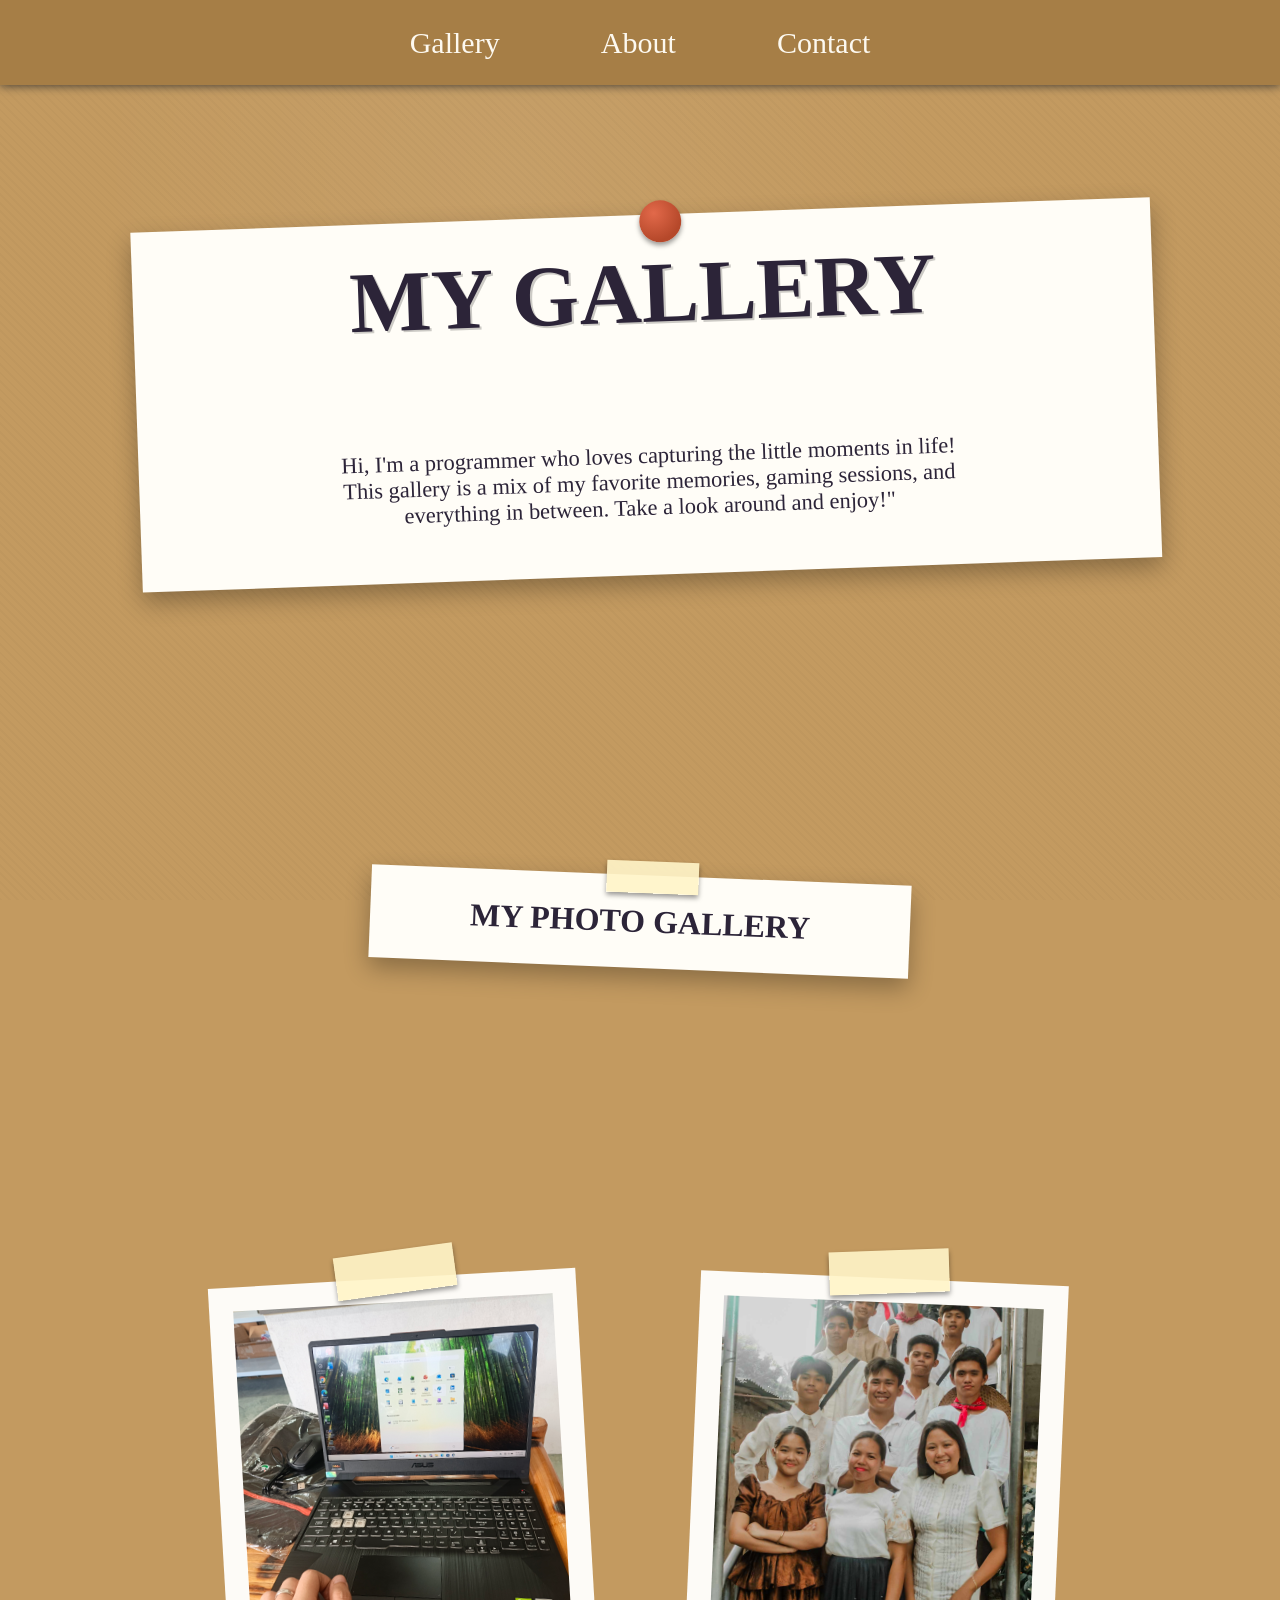
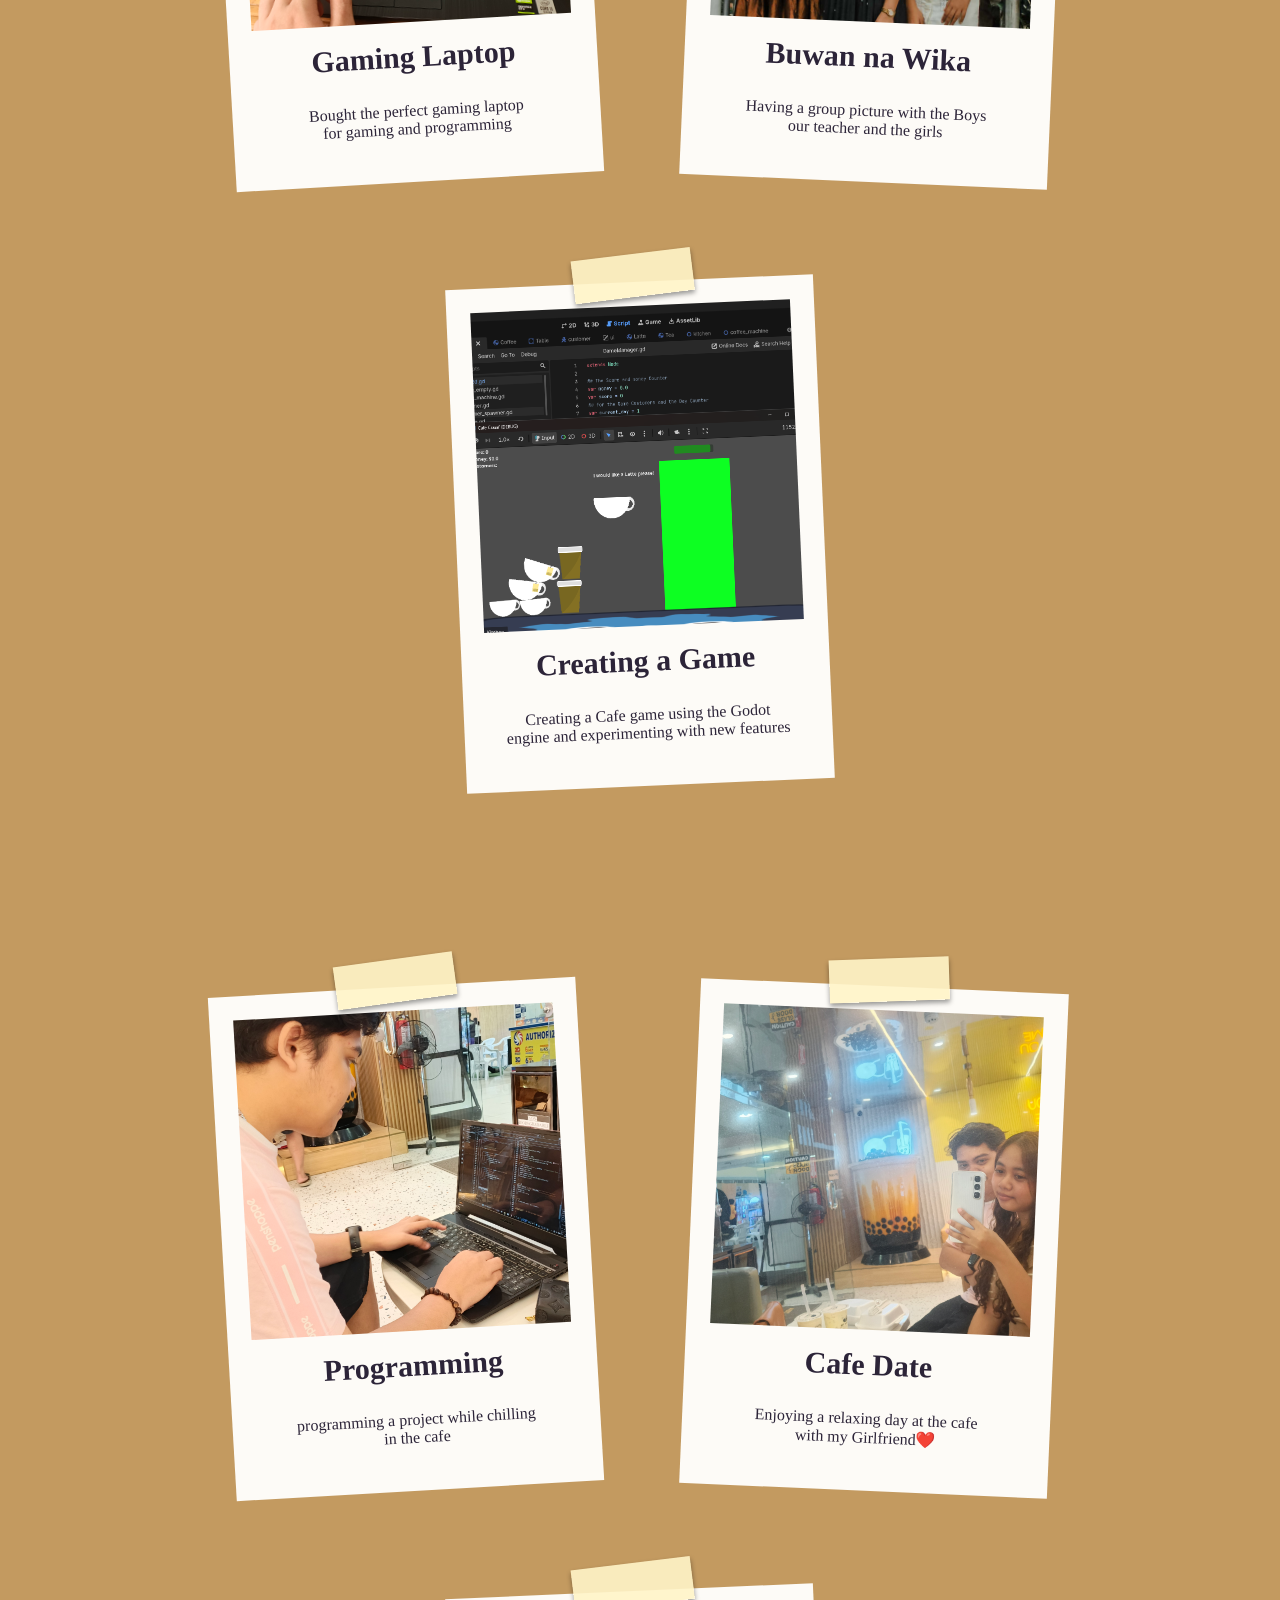
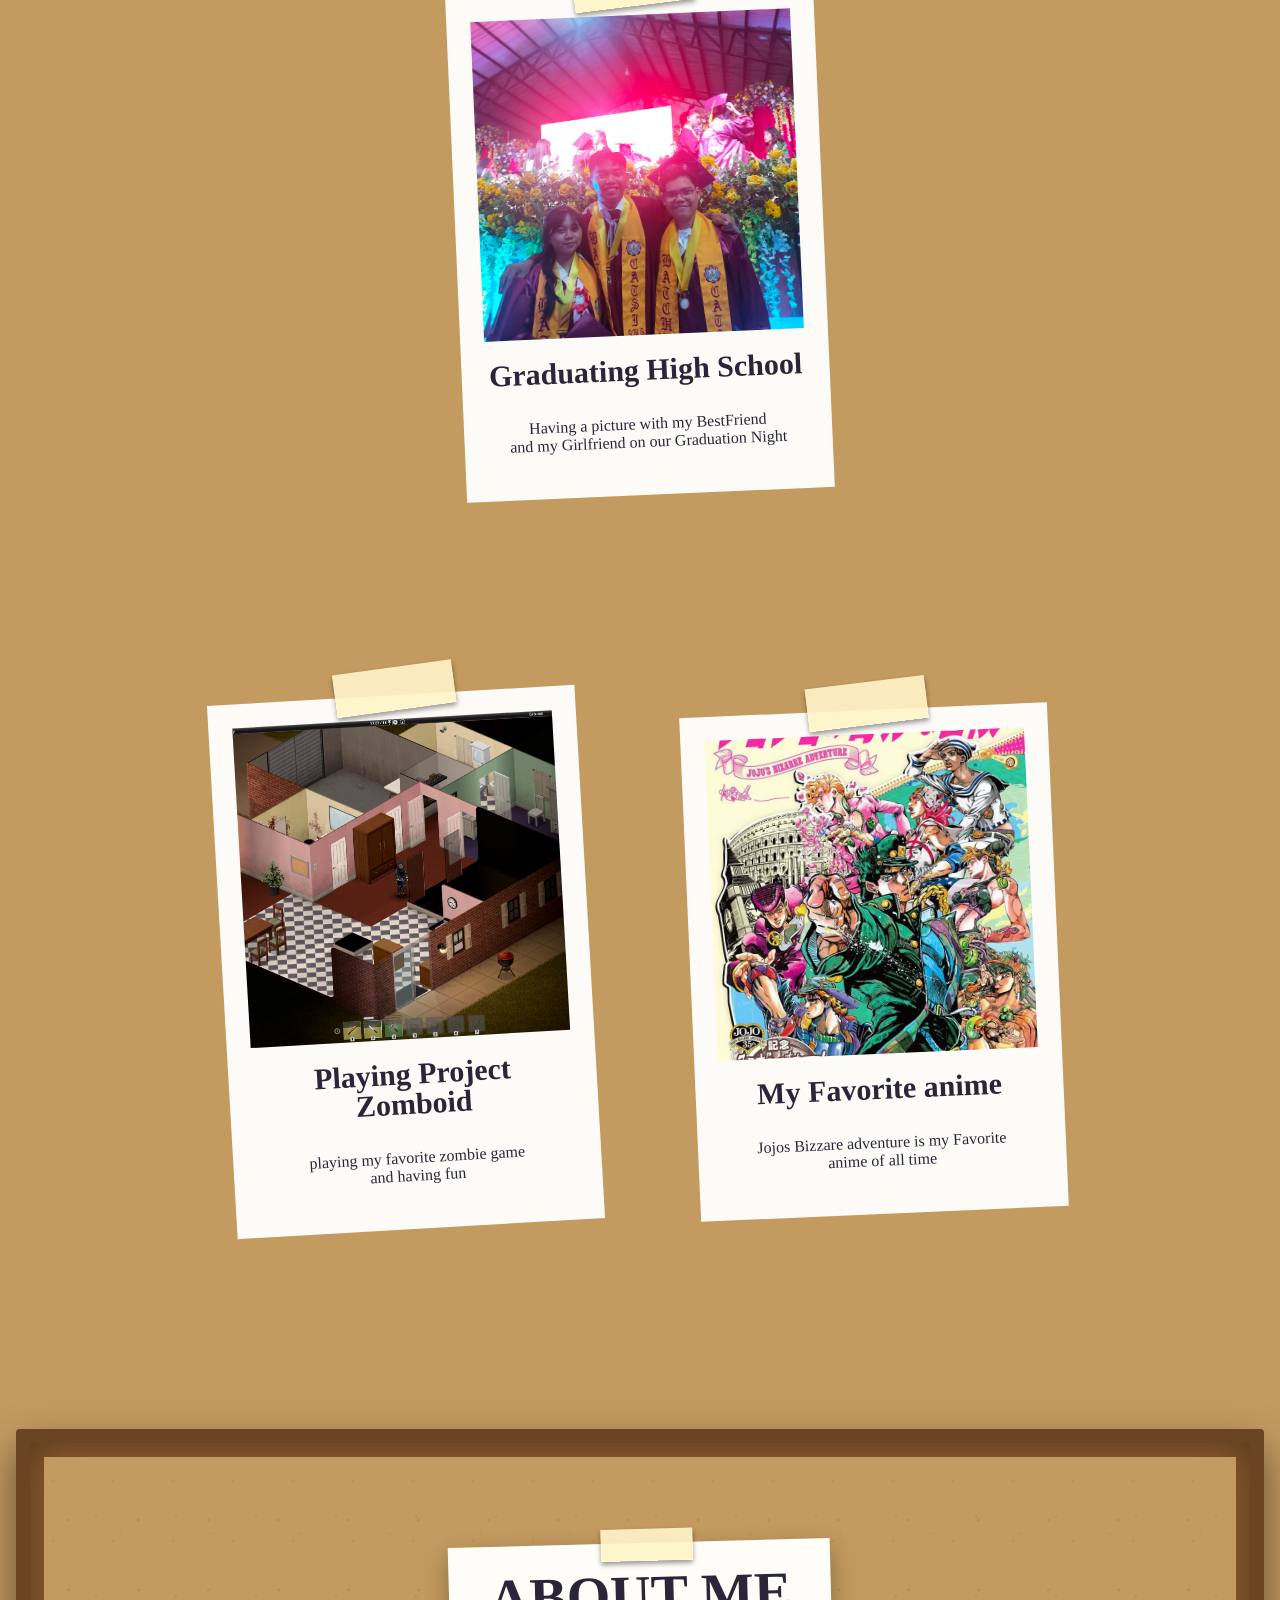
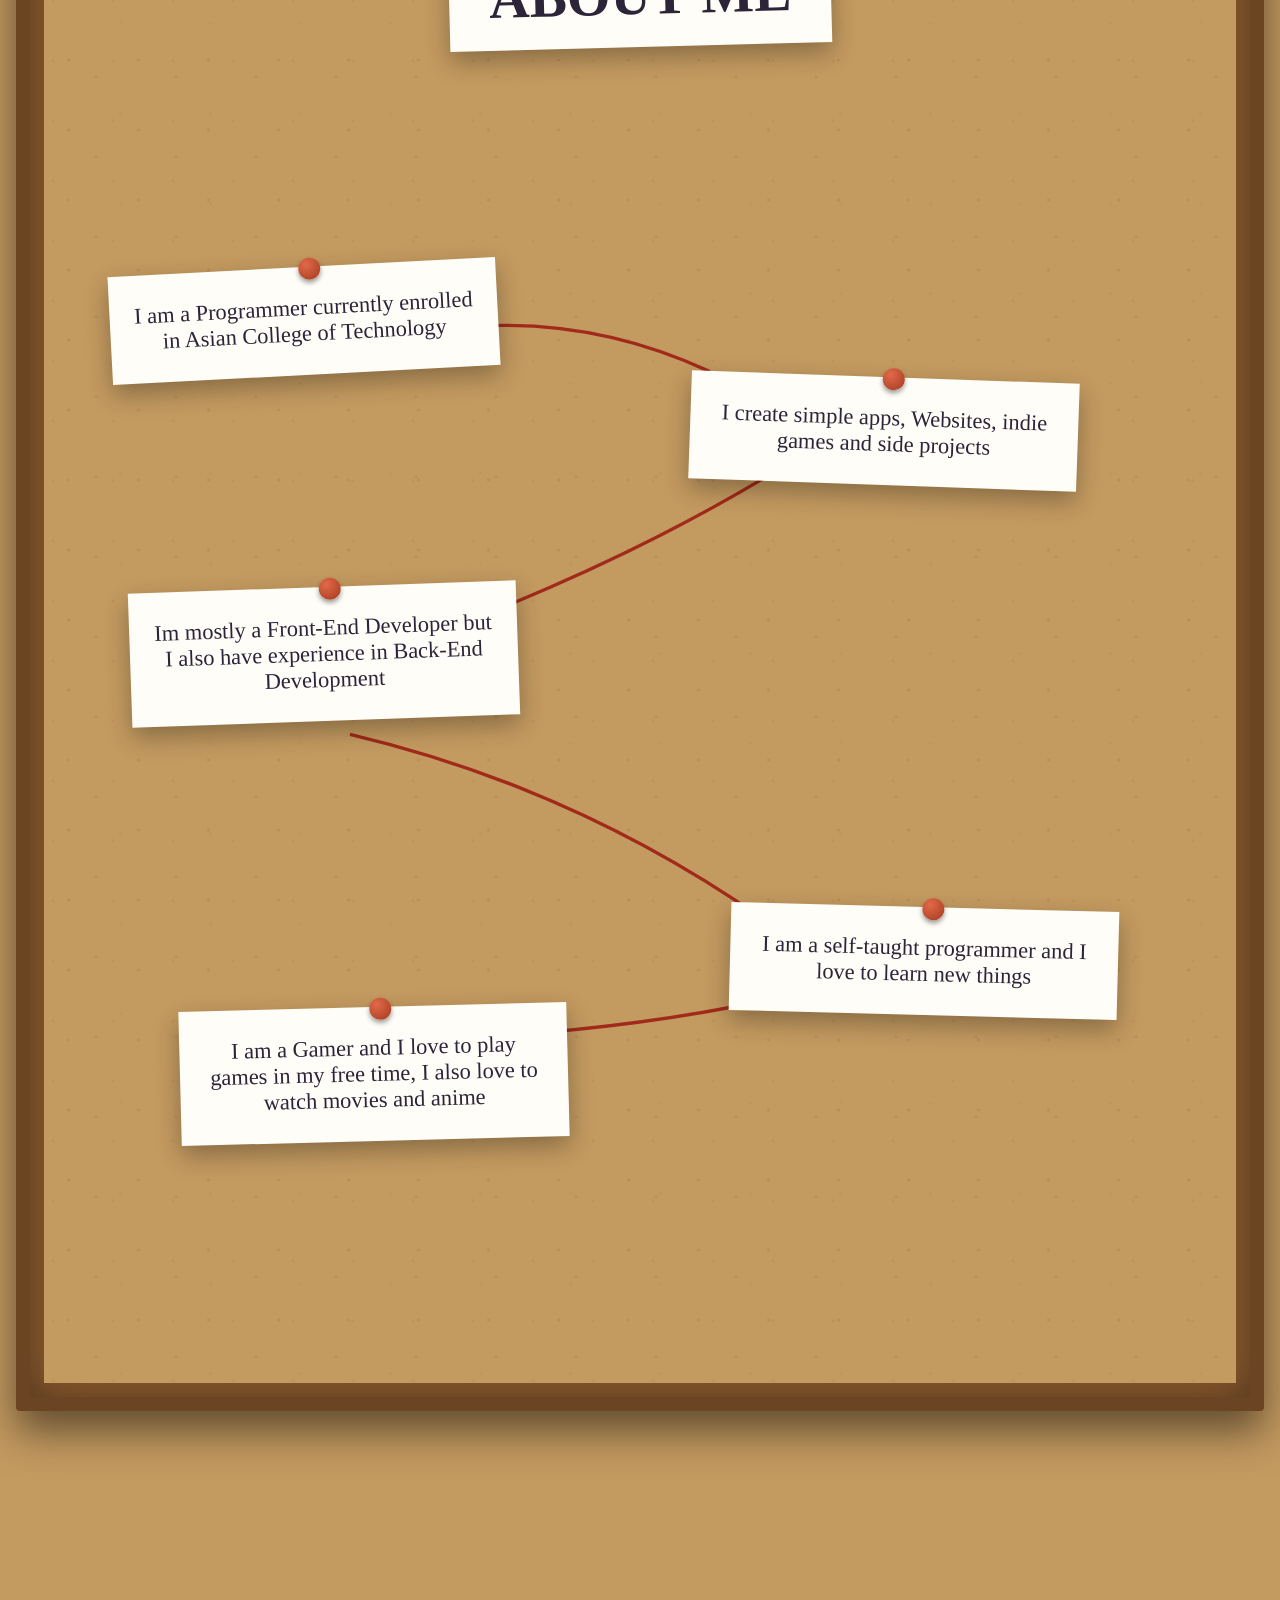
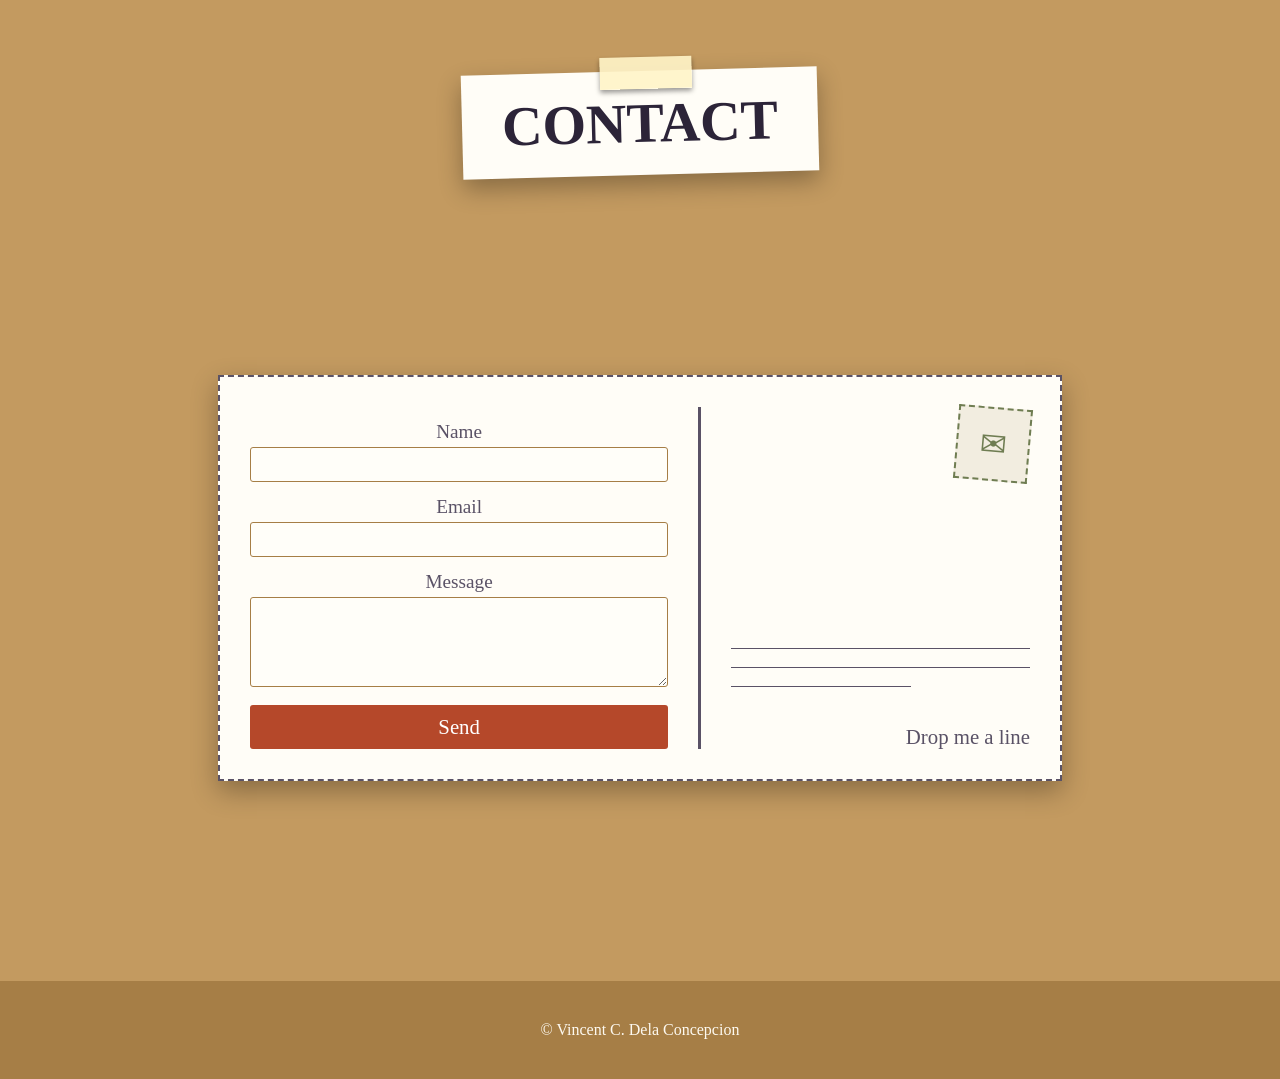
==== index.html @ 973ffa69 "Rename home.html to index.html" ====
<head>
        
        <meta charset="UTF-8">
            <title>My Photo Gallery</title>
    <link rel="preconnect" href="https://fonts.googleapis.com">
   
    <link rel="StyleSheet" href="style.css">
    <script src="script.js"></script>
    </head>

    
    <body>


        </div>  
        <!-- Navigation -->
        <nav>    
            <a href="#gallery">Gallery</a>
            <a href="#aboutme">About</a>
            <a href="#contact">Contact</a>
        </nav>

        <!-- Introduction -->
        <header class="hero">
        <div class="pin">
            <h1>MY GALLERY</h1>

            <p>Hi, I'm a programmer who loves capturing the little moments in life! This gallery is a
                <span>mix of my favorite memories, gaming sessions, and everything in between. 
                    Take a look around and enjoy!"
                </span>
            </p>
        </div>

        <!-- Gallery Title -->
         <div id="gallery">         
        <h1 id="title">MY PHOTO GALLERY</h1>
        </div>
        </header>

    

        <!-- Polaroid Photos 1ST ROW -->
        <div class="picture-container">

            <div class="polaroid"  id="picture1">
                <img src="boughtlaptop.jpg">
                <div class="content" >
                    <h3>Gaming Laptop</h3>
                    <p>Bought the perfect gaming laptop</p> 
                        <p>for gaming and programming </p>
                </div>
            </div>

            <div class="polaroid" id="picture2">
                <img src="buwanwika.jpeg">
                <div class="content">
                    <h3>Buwan na Wika</h3>
                    <p>Having a group picture with the Boys</p> 
                        <p>our teacher and the girls </p>
                </div>
            </div>

            <div class="polaroid" id="picture3">
                <img src="godot.png">
                <div class="content">
                    <h3>Creating a Game</h3>
                    <p>Creating a Cafe game using the Godot </p> 
                        <p>engine and experimenting with new features </p>
                </div>
            </div>
        </div>
        
        <!-- Polaroid Photos 2nd ROW -->
        <div class="picture-container">

            <div class="polaroid"  id="picture4">
                <img src="programming.jpg">
                <div class="content" >
                    <h3>Programming</h3>
                    <p>programming a project while chilling</p> 
                        <p>in the cafe </p>
                </div>
            </div>

            <div class="polaroid" id="picture5">
                <img src="cafedate.jpg">
                <div class="content">
                    <h3>Cafe Date</h3>
                    <p>Enjoying a relaxing day at the cafe</p> 
                        <p>with my Girlfriend❤️ </p>
                </div>
            </div>

            <div class="polaroid" id="picture6">
                <img src="gradpic3.jpg">
                <div class="content">
                    <h3>Graduating High School</h3>
                    <p>Having a picture with my BestFriend </p> 
                        <p>and my Girlfriend on our Graduation Night </p>
                </div>
            </div>
        </div>

        <!-- Polaroid Photos 3rd ROW -->
        <div class="picture-container">

            <div class="polaroid"  id="picture7">
                <img src="projectzomboid.png">
                <div class="content" >
                    <h3>Playing Project Zomboid</h3>
                    <p>playing my favorite zombie game</p> 
                        <p>and having fun </p>
                </div>
            </div>

            <div class="polaroid" id="picture8">
                <img src="jojo.jpg">
                <div class="content">
                    <h3>My Favorite anime</h3>
                    <p>Jojos Bizzare adventure is my Favorite </p> 
                        <p>anime of all time</p>
                </div>
            </div>

            
        </div>
    <section class="detectiveboard">
        <div class="aboutme" id="aboutme">
                <h1 class="about-title">ABOUT ME</h1>
                </div>
                    <!-- About Me  -->
            <!-- Detective board: 4 cards connected by string -->
            <div class="aboutcontain">
        
                <svg class="strings" viewBox="0 0 1100 750" preserveAspectRatio="none">
                    <!-- card-1 -> card-2 -->
                    <path d="M 260 90  Q 450 40  620 110" stroke="#a12a1a" stroke-width="3" fill="none"/>
                    <!-- card-2 -> card-3 -->
                    <path d="M 700 190 Q 500 300 220 380" stroke="#a12a1a" stroke-width="3" fill="none"/>
                    <!-- card-3 -> card-4 -->
                    <path d="M 260 430 Q 500 480 700 610" stroke="#a12a1a" stroke-width="3" fill="none"/>
                    <path d="M 700 660 Q 500 700 260 700" stroke="#a12a1a" stroke-width="3" fill="none"/>
                </svg>
        
                <div class="card" id="card-1">
                    I am a Programmer currently enrolled in <span>Asian College of Technology</span>
                </div>
        
                <div class="card" id="card-2">
                    I create simple apps, Websites, indie games and side projects
                </div>
        
                <div class="card" id="card-3">
                    Im mostly a <span>Front-End Developer</span> but I also have experience in <span>Back-End Development</span>
                </div>
        
                <div class="card" id="card-4">
                    I am a <span>self-taught</span> programmer and I love to learn new things
                </div>
                
                <div class="card" id="card-5">
                   I am a Gamer and I love to play games in my free time, I also love to watch movies and anime

            </div>
        </div>
    </section>


    <section id="contact" class="contact-section">
    <div class="aboutme">
        <h1 class="about-title">CONTACT</h1>
    </div>

    <div class="postcard">
        <!-- Left side: the actual form -->
        <div class="postcard-form">
            <form id="contactForm">
                <label for="name">Name</label>
                <input type="text" id="name" required>

                <label for="email">Email</label>
                <input type="email" id="email" required>

                <label for="message">Message</label>
                <textarea id="message" required></textarea>

                <button type="submit">Send</button>
            </form>
        </div>

        <!-- Right side: postcard address block + stamp -->
        <div class="postcard-address">
            <div class="stamp">
                <span>✉    </span>
            </div>
            <div class="address-lines">
                <div class="line"></div>
                <div class="line"></div>
                <div class="line short"></div>
            </div>
            <p class="postcard-caption">Drop me a line</p>
        </div>
    </div>
</section>

<footer>
    <p>&copy; Vincent C. Dela Concepcion</p>
</footer>

<div class="popup-overlay" id="popupOverlay">
    <div class="popup-note">
        <p id="popupMessage">Thanks for your note! Your message has been left on the board.⛵</p>
        <button id="popupClose">Close</button>
    </div>
</div>

</body>
---- style.css ----
html{
    scroll-behavior: smooth;
}
:root{
    --cork: #c39a60;
    --cork-dark: #a67e46;
    --cream: #fdf9f0;
    --paper: #fffdf7;
    --ink: #2c2438;
    --ink-soft: #5a5266;
    --pin: #b5482a;
    --sage: #6f7d52;
    --tape: rgba(255, 244, 200, 0.9);
    --radius: 3px;
}


*{
    margin: 0px;
}

body{
    color: var(--ink);
    background-color: rgb(224, 222, 222);
    background:
      radial-gradient(circle at 40% 20%, rgba(255,255,255,0.05), transparent 40%),
      repeating-linear-gradient(45deg, rgba(0,0,0,0.02) 0 2px, transparent 2px 6px),
      var(--cork);
    background-attachment: fixed;
}

/* ---------- NAV ---------- */
nav{
    background-color: var(--cork-dark);
    word-spacing: 100%;
    display: flex;
    justify-content: center;
    text-align: center;
    gap: 50px;
    box-shadow: 0px 0px 10px rgb(48, 47, 47);
}

a{
    padding: 2%;
    font-size: 30px;
    text-decoration: none;
    color: var(--cream);
     font-family: 'Caveat', cursive;
}

/* ---------- HERO / GALLERY INTRO ---------- */
.hero{
    text-align: center;
    padding: 60px 20px;
    margin-top: 70px;
}

.pin{
    text-align: center;
    display: inline-block;
    position: relative;
    background: #fffdf7;
    padding: 28px 200px 54px;
    box-shadow: 0 10px 25px rgba(0,0,0,0.3);
    transform: rotate(-2deg);
    max-width: 620px;
    margin-bottom: 0px;

    transform-origin: top center;      
    animation: sway 3.5s ease-in-out infinite;
}

@keyframes sway{
    0%   { transform: rotate(-2deg); }
    50%  { transform: rotate(2deg); }
    100% { transform: rotate(-2deg); }
}


.pin::before{
    content: "";
    position: absolute;
    top: -14px;
    left: 52%;
    transform: translateX(-50%);
    width: 42px;
    height: 42px;
    border-radius: 50%;
    background: radial-gradient(circle at 35% 30%, #e2694a, #b5482a 70%);
    box-shadow: 0 3px 5px rgba(0,0,0,0.4);
}

.pin h1{
    font-family: 'Caveat', cursive;
    font-size: 5.4rem;
    margin: 0 0 6px;
    color: #2c2438;
    margin-bottom: 100px;
    text-shadow: 2px 2px 0px rgba(0,0,0,0.2);
    text-align: center;
}

.pin p{
    font-family: 'Caveat', cursive;
    font-size: 1.4rem;
    margin: 0;
    color: #2c2438;
}

/* ---------- GALLERY TITLE ---------- */
#title{
    display: inline-block;
    position: relative;
    background: #fffdf7;
    padding: 28px 100px 28px;
    box-shadow: 0 10px 25px rgba(0,0,0,0.3);
    transform: rotate(2.3deg);
    max-width: 620px;
    margin-top: 300px;
    margin-bottom: 50px;
    font-family: 'Caveat', cursive;
    text-align: center;
}

#title::before{
    content: "";
    position: absolute;
    top: -14px;
    left: 52%;
    transform: translateX(-50%);
    width: 92px;
    height: 32px;
    background: var(--tape);
    box-shadow: 0 3px 5px rgba(0,0,0,0.4);
}

/* ---------- POLAROID GALLERY ---------- */
.picture-container{
    justify-content: center;
    align-items: center;
    display: flex;
    flex-direction: row;
    flex-wrap: wrap;
    gap: 100px;
    margin-top: 200px;
}

.polaroid{
    background-color: rgb(253,251,247);
    padding: 24px 24px 44px;
    position: relative;
    width: 320px;
    transform: rotate(var(--tilt));
    transition: transform 0.3s ease, box-shadow 0.3s ease;
}


.polaroid::before{
    content: "";
    position: absolute;
    top: -28px;
    right: 120px;
    transform: rotate(-4.5deg);
    width: 120px;
    height: 43px;
    background: var(--tape);
    box-shadow: 0 3px 5px rgba(0,0,0,0.4);
}

.polaroid img{
    width: 100%;
    height: 320px;
    object-fit: cover;
    display: block;
}

.polaroid:hover{
    box-shadow: 4px 4px 20px black;
    transform: rotate(-10deg);
    box-shadow: 4px 4px 20px black;
    transform: rotate(calc(var(--tilt) * -1)) scale(1.05);
}

#picture1{ --tilt: -3.3deg; }
#picture2{ --tilt: 2.5deg; }
#picture3{ --tilt: -2.5deg; }
#picture4{ --tilt: -3.3deg; }
#picture5{ --tilt: 2.5deg; }
#picture6{ --tilt: -2.5deg; }
#picture7{ --tilt: -3.3deg; }
#picture8{ --tilt: -2.5deg; }

.content h3{
    text-align: center;
    line-height: 1;
    font-size: 30px;
    margin-bottom: 30px;
    margin-top: 20px;
    font-family: 'Caveat', cursive;
}

.content p{
    text-align: center;
    font-family: 'Caveat', cursive;
}
#left{
    Transform: rotate(-3.3deg);
}

/* ---------- ABOUT ME: BOARD FRAME WRAPPER ---------- */
.detectiveboard{
    position: relative;
    max-width: 1160px;
    margin: 100px auto;
    margin-top:200px;
    padding: 40px 30px 300px;
    background: #8a5a2e;                     
    border: 14px solid #6b4423;               
    border-radius: 4px;
    box-shadow:
        inset 0 0 40px rgba(0,0,0,0.4),        
        0 20px 40px rgba(0,0,0,0.5);            
}
 
.detectiveboard::before{
    content: "";
    position: absolute;
    inset: 14px;
    background:
        url("data:image/svg+xml,%3Csvg xmlns='http://www.w3.org/2000/svg' width='100' height='100'%3E%3Cfilter id='n'%3E%3CfeTurbulence type='fractalNoise' baseFrequency='0.9' numOctaves='2' stitchTiles='stitch'/%3E%3C/filter%3E%3Crect width='100%25' height='100%25' filter='url(%23n)'/%3E%3C/svg%3E"),
        repeating-linear-gradient(45deg, rgba(0,0,0,0.04) 0 2px, transparent 2px 6px),
        var(--cork);
    background-blend-mode: overlay, normal, normal;   
    opacity: 1;
    z-index: 0;

    background:
        radial-gradient(circle at 15% 40%, rgba(0,0,0,0.08) 1px, transparent 2px),
        radial-gradient(circle at 65% 75%, rgba(0,0,0,0.06) 1px, transparent 2px),
        radial-gradient(circle at 35% 90%, rgba(0,0,0,0.07) 1px, transparent 2px),
        radial-gradient(circle at 85% 85%, rgba(0,0,0,0.05) 1px, transparent 2px),
        
        var(--cork);
    background-size: 60px 60px, 80px 80px, 70px 70px, 90px 90px, auto;
}
 
/* ---------- ABOUT ME TITLE ---------- */
.aboutme{
    position: relative;
    z-index: 1;
    text-align: center;
    padding: 60px 20px 0;
    margin-top: 0;
    margin-bottom: 200px;
}
 
.about-title{
    display: inline-block;
    position: relative;
    font-family: 'Caveat', cursive;
    font-size: 3.5rem;
    color: var(--ink);
    text-align: center;
    background: var(--paper);
    padding: 20px 40px;
    box-shadow: 0 10px 25px rgba(0,0,0,0.3);
    transform: rotate(-1.5deg);
    transition: transform 0.3s ease, box-shadow 0.3s ease;
}
 
.about-title::before{
    content: "";
    position: absolute;
    top: -14px;
    left: 52%;
    transform: translateX(-50%);
    width: 92px;
    height: 32px;
    background: var(--tape);
    box-shadow: 0 3px 5px rgba(0,0,0,0.4);
}
 
.about-title:hover{
    box-shadow: 4px 4px 20px #5e3819;
    transform: rotate(-4deg);
}
 
/* ---------- ABOUT ME: DETECTIVE BOARD ---------- */
.aboutcontain{
    position: relative;        /* every .card positions against this */
    z-index: 1;                /* sits above .detective-board::before's cork texture */
    width: 100%;
    max-width: 1100px;
    height: 850px;
    margin: 40px auto 0;
}
 
.strings{
    position: absolute;
    top: 0;
    left: 0;
    width: 100%;
    height: 100%;
    pointer-events: none;      /* clicks pass through to whatever's underneath */
}
 
.card{
    position: absolute;
    background: var(--paper);
    padding: 28px 24px;
    max-width: 340px;
    box-shadow: 0 10px 25px rgba(0,0,0,0.3);
    font-family: 'Caveat', cursive;
    font-size: 1.4rem;
    text-align: center;
    transition: transform 0.3s ease, box-shadow 0.3s ease;
}
 
.card::before{
    content: "";
    position: absolute;
    top: -9px;
    left: 52%;
    transform: translateX(-50%);
    width: 22px;
    height: 22px;
    border-radius: 50%;
    background: radial-gradient(circle at 35% 30%, #e2694a, #b5482a 70%);
    box-shadow: 0 3px 5px rgba(0,0,0,0.4);
}
 
.card:hover{
    
    z-index: 5;
}
 
/* individual card placement + tilt */
#card-1{ top: 20px;  left: 20px;  transform: rotate(-3deg); }
#card-2{ top: 130px;  left: 600px; transform: rotate(2deg); }
#card-3{ top: 340px; left: 40px;  transform: rotate(-2deg); }
#card-4{ top: 660px; left: 640px; transform: rotate(1.5deg); }
#card-5 { top: 760px; left: 90px; transform: rotate(-1.5deg); }


/* Contact Section */
#contact{
    padding: 100px 20px;
    text-align: center;
}
.contact{
    font-family: 'Caveat', cursive;
    font-size: 3.5rem;
    color: var(--ink);
    text-align: center;
    
    padding: 10px 10px;
    margin-left: 00px;
    margin-right: 300px;
    
    
    transition: transform 0.3s ease, box-shadow 0.3s ease;
}
.contacttitle{
    display: inline-block;
    position: relative;
    font-family: 'Caveat', cursive;
    font-size: 3.5rem;
    color: var(--ink);
    text-align: center;
    background: var(--paper);
    padding: 20px 40px;
    
    box-shadow: 0 10px 25px rgba(0,0,0,0.3);
    
    transition: transform 0.3s ease, box-shadow 0.3s ease;
}
.contactdetails{
    position: relative;        /* every .card positions against this */
    z-index: 1;                /* sits above .detective-board::before's cork texture */
    width: 100%;
    max-width: 1100px;
    height: 80px;
    margin: 40px auto 0;
    font-size: 1.5rem;
    background: var(--paper);
    display: inline-block;
    justify-content: center; 
    font-family: 'Caveat', cursive;
    padding: 20px 40px;
}
ul{
    list-style-type: none;
    padding: 0;
}

/* ---------- CONTACT: POSTCARD ---------- */
.postcard{
    position: relative;
    display: flex;
    max-width: 780px;
    margin: 60px auto 100px;
    background: var(--paper);
    border: 2px dashed var(--ink-soft);
    box-shadow: 0 10px 25px rgba(0,0,0,0.3);
    padding: 30px;
    gap: 30px;
    font-family: 'Caveat', cursive;
    margin-top: 200px;
    margin-bottom: 100px;
}

.postcard-form{
    flex: 1.4;
}

.postcard-form label{
    display: block;
    font-size: 1.2rem;
    margin: 14px 0 4px;
    color: var(--ink-soft);
}

.postcard-form input,
.postcard-form textarea{
    width: 100%;
    padding: 8px 10px;
    border: 1.5px solid var(--cork-dark);
    border-radius: var(--radius);
    background: #fffef9;
    font-family: 'Poppins', sans-serif;
    font-size: 0.95rem;
}

.postcard-form textarea{
    min-height: 90px;
    resize: vertical;
}

.postcard-form button{
    margin-top: 18px;
    width: 100%;
    padding: 10px;
    background: var(--pin);
    color: white;
    border: none;
    border-radius: var(--radius);
    font-family: 'Caveat', cursive;
    font-size: 1.3rem;
    cursor: pointer;
    transition: background 0.2s ease, transform 0.15s ease;
}

.postcard-form button:hover{
    background: #943a22;
    transform: translateY(4px);
}

/* Right side — the "address" half of the postcard */
.postcard-address{
    flex: 1;
    border-left: 3px solid var(--ink-soft);
    padding-left: 30px;
    display: flex;
    flex-direction: column;
    align-items: flex-end;
}

.stamp{
    width: 70px;
    height: 70px;
    border: 2px dashed var(--sage);
    display: flex;
    align-items: center;
    justify-content: center;
    font-size: 2rem;
    color: var(--sage);
    background: #f2ede0;
    transform: rotate(5deg);
    margin-bottom: 40px;
}

.address-lines{
    width: 100%;
    margin-top: auto;
}

.line{
    height: 1px;
    background: var(--ink-soft);
    margin-bottom: 18px;
    width: 100%;
}

.line.short{
    width: 60%;
}

.postcard-caption{
    margin-top: 20px;
    font-size: 1.3rem;
    color: var(--ink-soft);
    text-align: right;
}

/* Stack vertically on smaller screens */
@media (max-width: 640px){
    .postcard{
        flex-direction: column;
    }
    .postcard-address{
        border-left: none;
        border-top: 2px dashed var(--ink-soft);
        padding-left: 0;
        padding-top: 20px;
        align-items: flex-start;
    }
    .stamp{
        align-self: flex-end;
    }
    .postcard-caption{
        text-align: left;
    }
}

footer{
    
    background-color: var(--cork-dark);
    color: var(--cream);
    text-align: center;
    padding: 40px;
    font-family: 'Caveat', cursive;
}

/* ---------- POPUP MESSAGE ---------- */
.popup-overlay{
    position: fixed;
    inset: 0;
    background: rgba(0,0,0,0.5);
    display: flex;
    align-items: center;
    justify-content: center;
    opacity: 0;
    pointer-events: none;
    transition: opacity 0.25s ease;
    z-index: 1000;
}

.popup-overlay.show{
    opacity: 1;
    pointer-events: auto;
}

.popup-note{
    background: var(--paper);
    padding: 30px 40px;
    max-width: 360px;
    text-align: center;
    box-shadow: 0 15px 40px rgba(0,0,0,0.4);
    transform: rotate(-1.5deg);
    font-family: 'Caveat', cursive;
    font-size: 1.4rem;
}

.popup-note button{
    margin-top: 16px;
    padding: 8px 24px;
    background: var(--pin);
    color: white;
    border: none;
    border-radius: var(--radius);
    font-family: 'Caveat', cursive;
    font-size: 1.2rem;
    cursor: pointer;
}
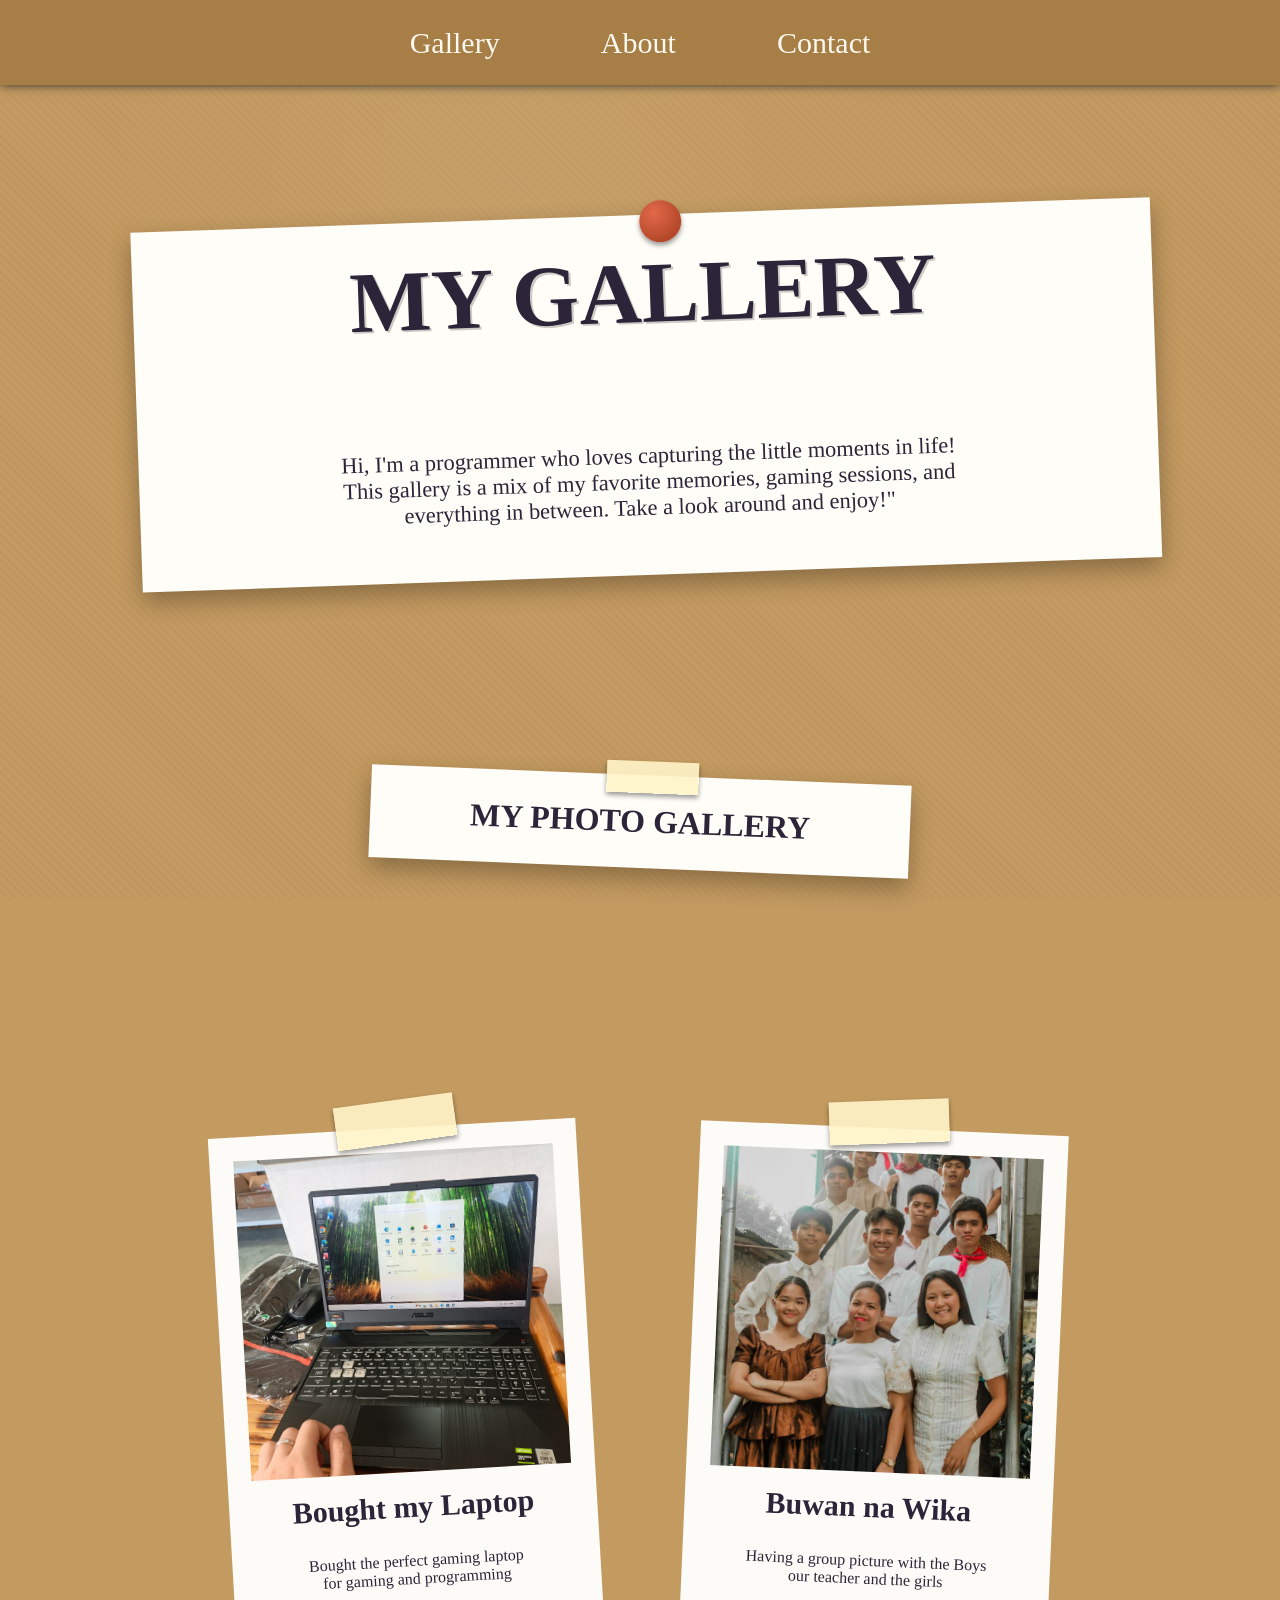
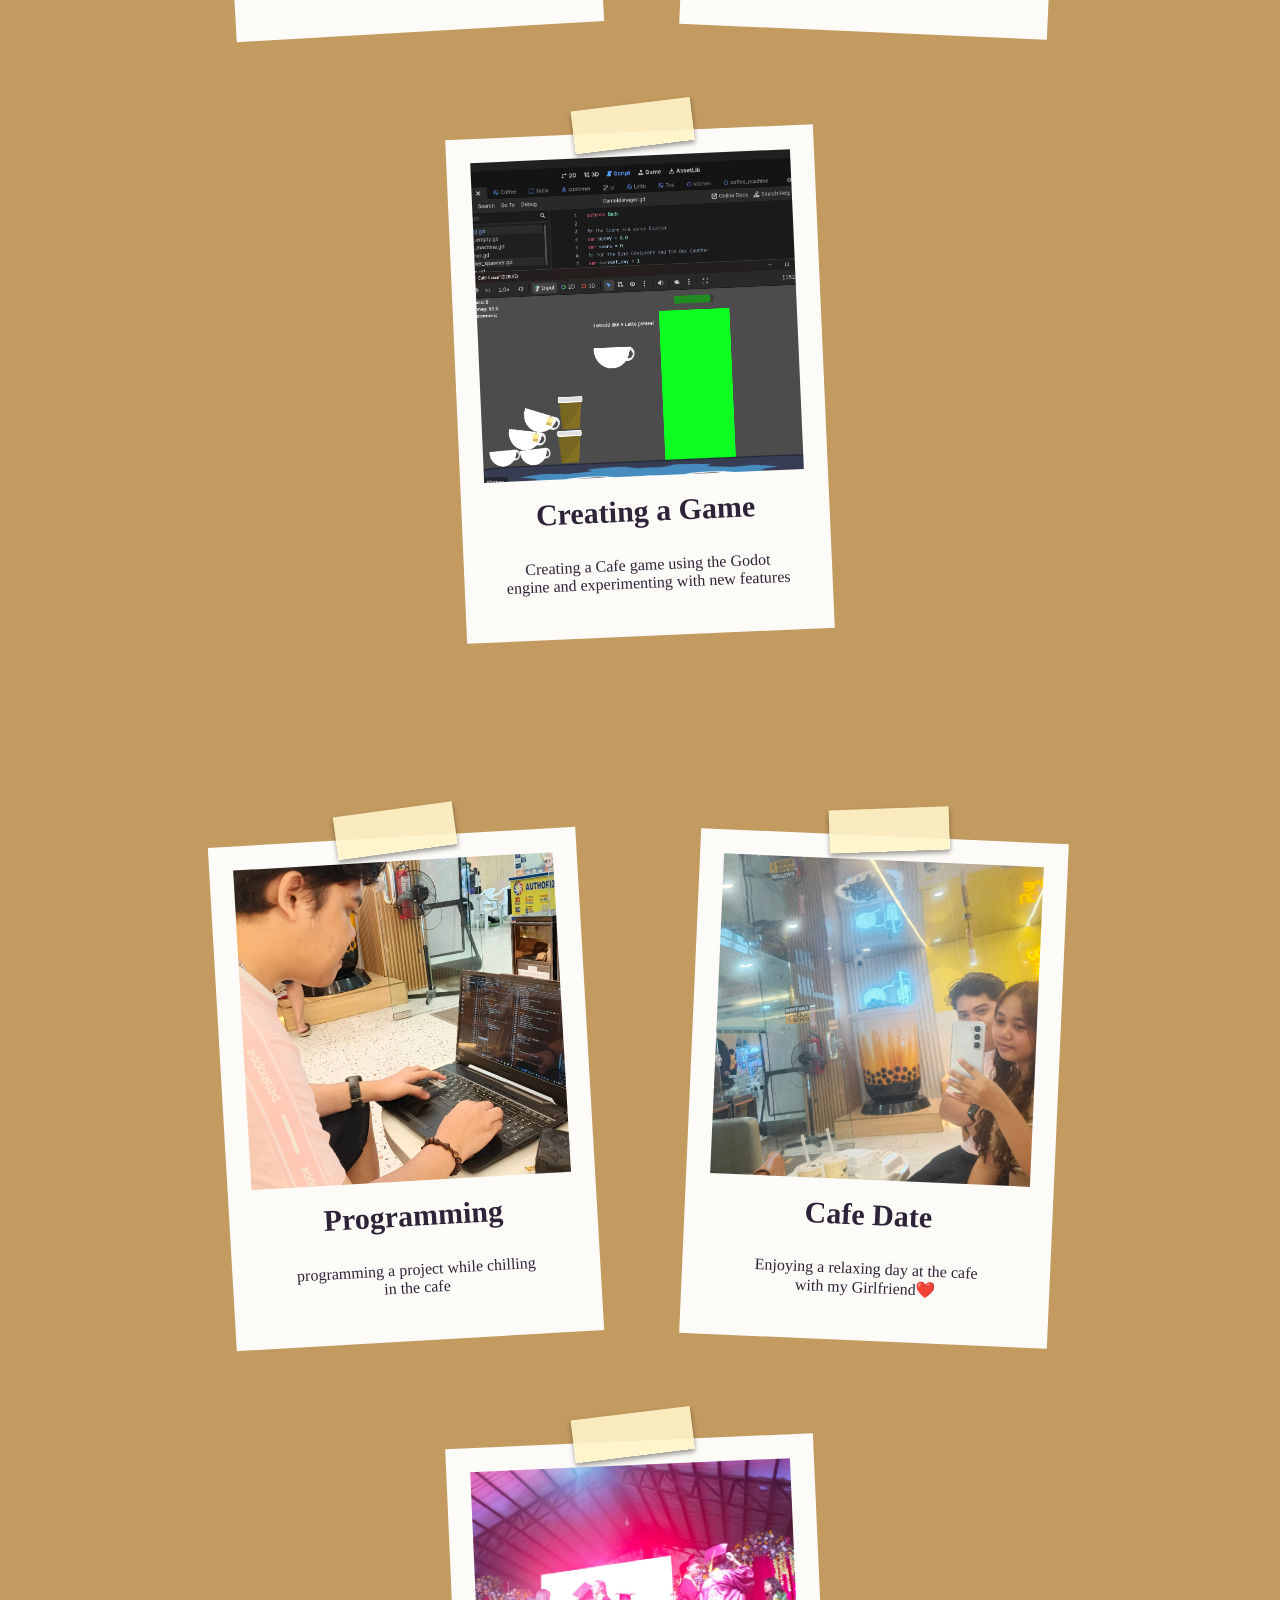
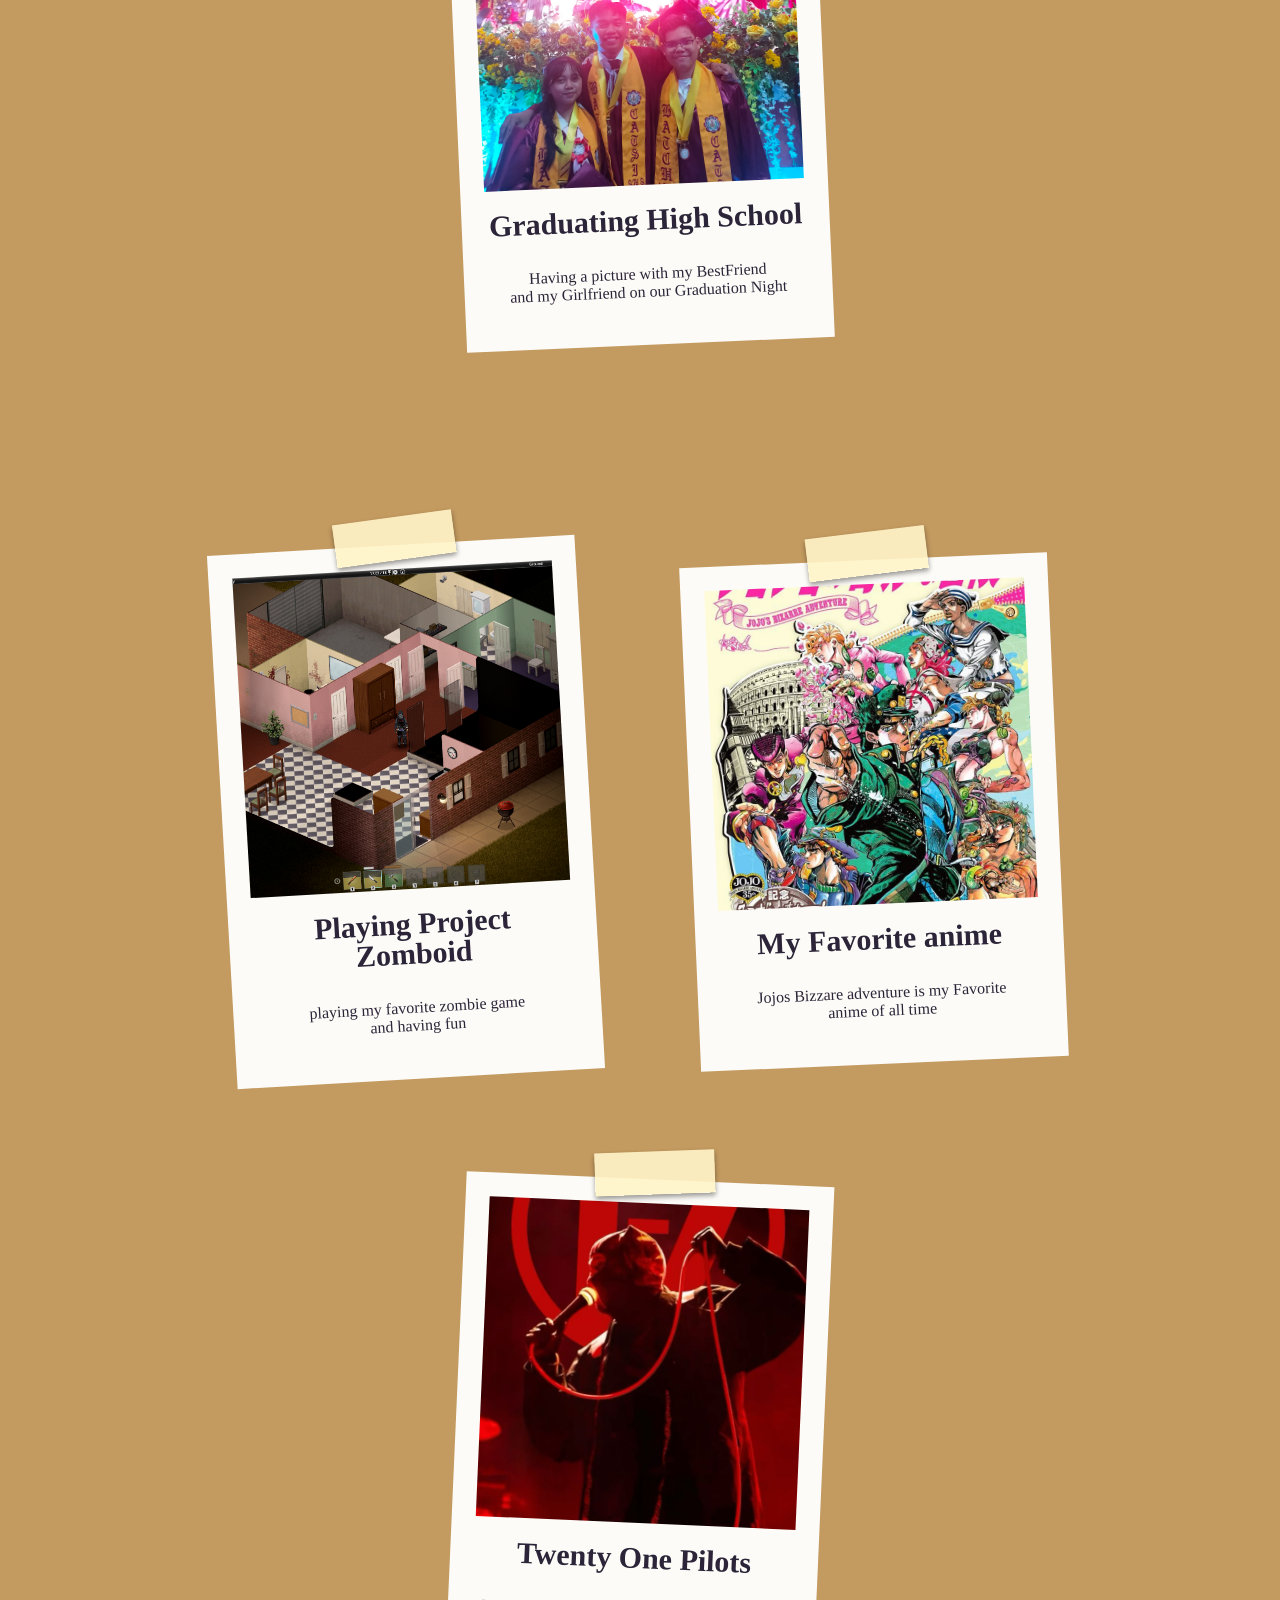
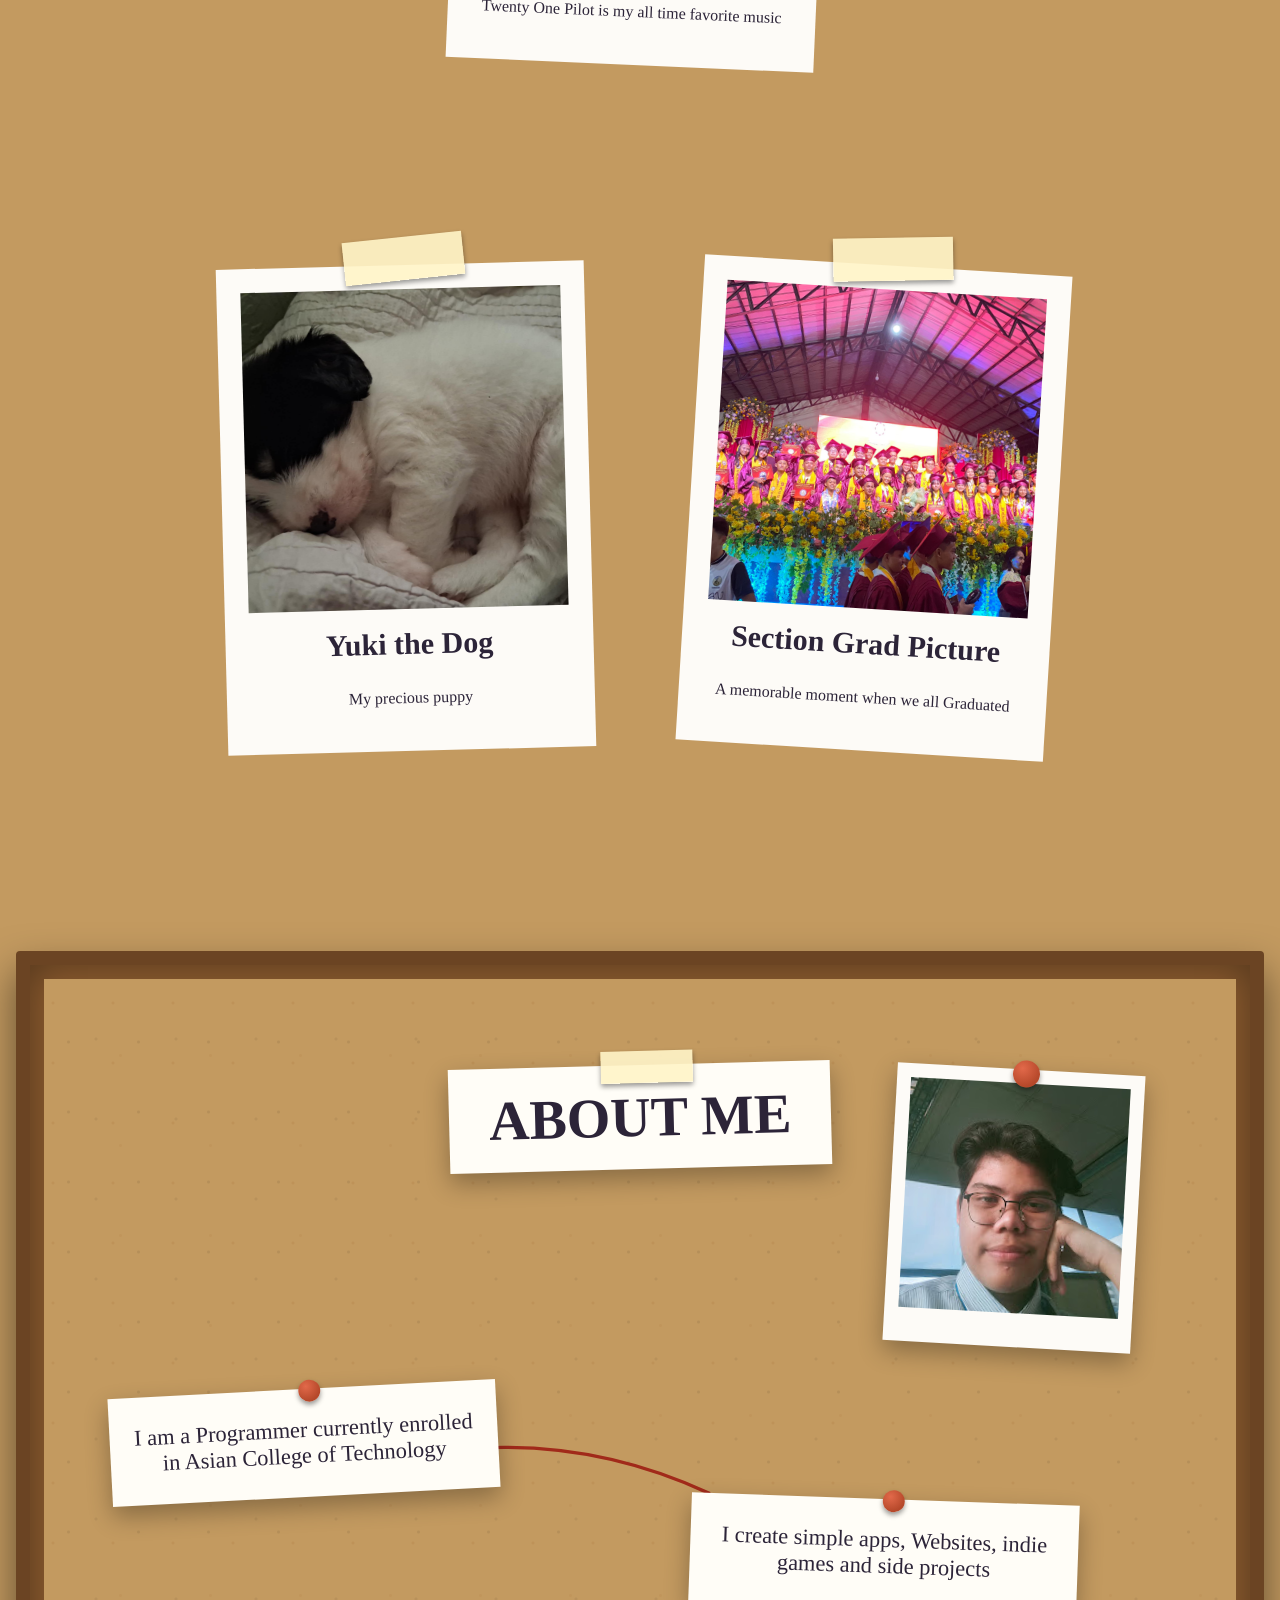
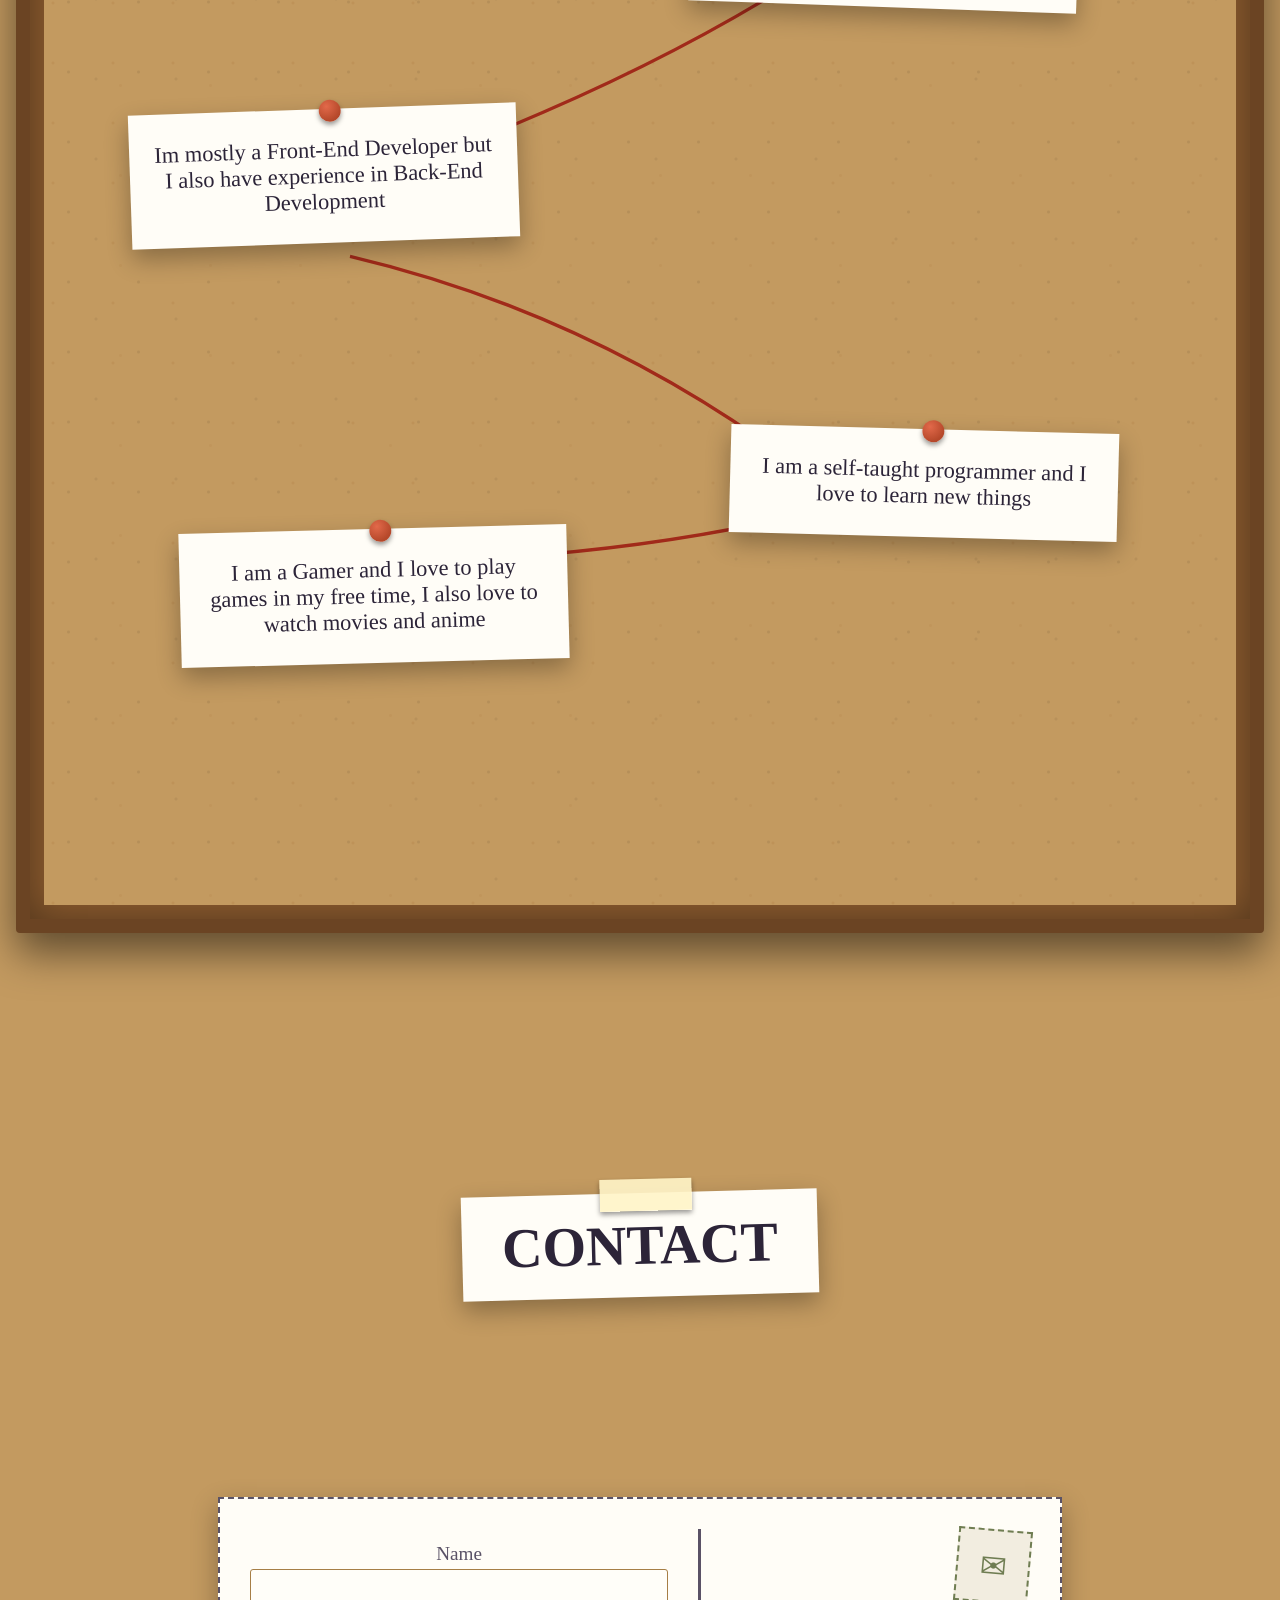
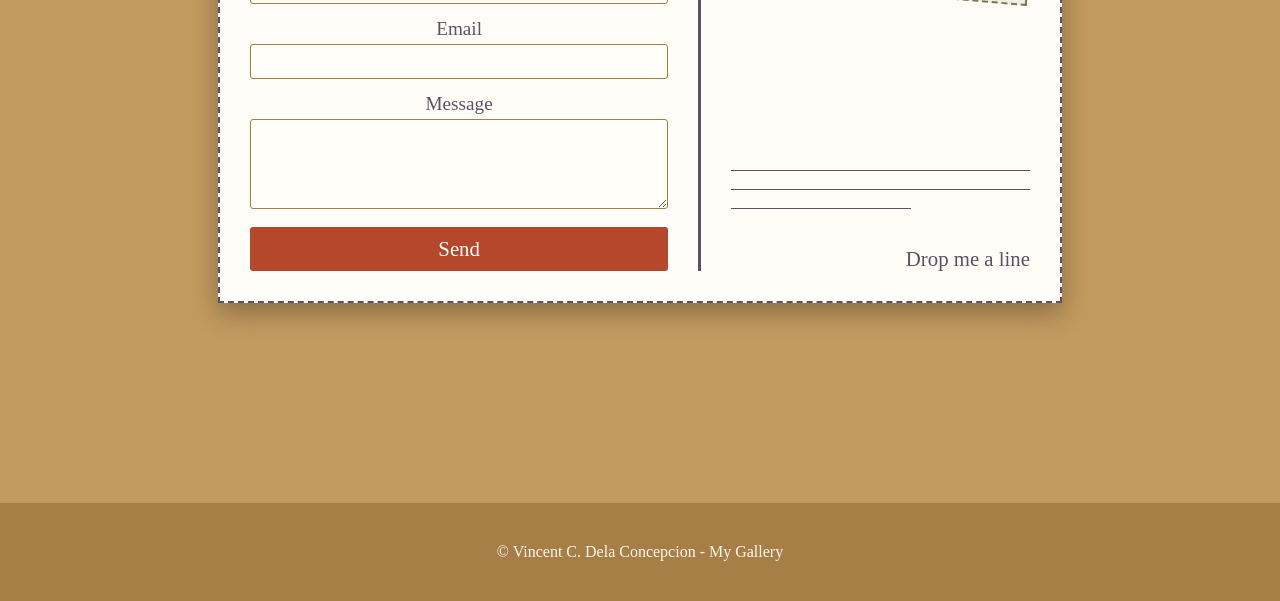
==== commit fc1af185: "Rename home.html to index.html" ====
--- a/index.html
+++ b/index.html
@@ -46,7 +46,7 @@
             <div class="polaroid"  id="picture1">
                 <img src="boughtlaptop.jpg">
                 <div class="content" >
-                    <h3>Gaming Laptop</h3>
+                    <h3>Bought my Laptop</h3>
                     <p>Bought the perfect gaming laptop</p> 
                         <p>for gaming and programming </p>
                 </div>
@@ -115,7 +115,7 @@
             </div>
 
             <div class="polaroid" id="picture8">
-                <img src="jojo.jpg">
+                <img src="jojo.jpg">    
                 <div class="content">
                     <h3>My Favorite anime</h3>
                     <p>Jojos Bizzare adventure is my Favorite </p> 
@@ -123,8 +123,45 @@
                 </div>
             </div>
 
+            <div class="polaroid" id="picture9">
+                <img src="twentyonepilot.jpg">    
+                <div class="content">
+                    <h3>Twenty One Pilots</h3>
+                    <p>Twenty One Pilot is my all time favorite music  </p> 
+                        
+                </div>
+            </div>
+
+           
             
         </div>
+
+         <div class="picture-container">
+
+            <div class="polaroid" id="picture10">
+                <img src="dog.jpg">    
+                <div class="content">
+                    <h3>Yuki the Dog</h3>
+                    <p>My precious puppy  </p> 
+                        
+                </div>
+            </div>
+
+            <div class="polaroid" id="picture11">
+                <img src="groupgrad.jpeg">    
+                <div class="content">
+                    <h3>Section Grad Picture</h3>
+                    <p>A memorable moment when we all Graduated</p> 
+                        
+                </div>
+            </div>
+
+
+           
+            
+        </div>
+         
+
     <section class="detectiveboard">
         <div class="aboutme" id="aboutme">
                 <h1 class="about-title">ABOUT ME</h1>
@@ -143,6 +180,11 @@
                     <path d="M 700 660 Q 500 700 260 700" stroke="#a12a1a" stroke-width="3" fill="none"/>
                 </svg>
         
+                <div class="polaroidpicme" >
+                    <img src="vincent.jpg" alt="My Photo">
+                    
+                </div>
+                
                 <div class="card" id="card-1">
                     I am a Programmer currently enrolled in <span>Asian College of Technology</span>
                 </div>
@@ -205,7 +247,7 @@
 </section>
 
 <footer>
-    <p>&copy; Vincent C. Dela Concepcion</p>
+    <p>&copy; Vincent C. Dela Concepcion - My Gallery</p>
 </footer>
 
 <div class="popup-overlay" id="popupOverlay">
--- a/style.css
+++ b/style.css
@@ -71,9 +71,9 @@
 }
 
 @keyframes sway{
-    0%   { transform: rotate(-2deg); }
-    50%  { transform: rotate(2deg); }
-    100% { transform: rotate(-2deg); }
+    0%   { transform: rotate(-1deg); }
+    50%  { transform: rotate(1deg); }
+    100% { transform: rotate(-1deg); }
 }
 
 
@@ -116,8 +116,8 @@
     box-shadow: 0 10px 25px rgba(0,0,0,0.3);
     transform: rotate(2.3deg);
     max-width: 620px;
-    margin-top: 300px;
-    margin-bottom: 50px;
+    margin-top: 200px;
+    margin-bottom: 0px;
     font-family: 'Caveat', cursive;
     text-align: center;
 }
@@ -189,6 +189,9 @@
 #picture6{ --tilt: -2.5deg; }
 #picture7{ --tilt: -3.3deg; }
 #picture8{ --tilt: -2.5deg; }
+#picture9{ --tilt: 2.5deg; }
+#picture10{ --tilt: -1.5deg; }
+#picture11{ --tilt: 3.5deg; }
 
 .content h3{
     text-align: center;
@@ -208,6 +211,7 @@
 }
 
 /* ---------- ABOUT ME: BOARD FRAME WRAPPER ---------- */
+
 .detectiveboard{
     position: relative;
     max-width: 1160px;
@@ -221,7 +225,7 @@
         inset 0 0 40px rgba(0,0,0,0.4),        
         0 20px 40px rgba(0,0,0,0.5);            
 }
- 
+
 .detectiveboard::before{
     content: "";
     position: absolute;
@@ -294,7 +298,39 @@
     height: 850px;
     margin: 40px auto 0;
 }
- 
+.polaroidpicme{
+    background-color: rgb(253,251,247);
+    padding: 14px 14px 44px 14px;
+    position: relative;
+    
+    width: 220px;
+    height:220px;
+    left: 800px;
+    bottom: 300px;
+    box-shadow: 0 10px 25px rgba(0,0,0,0.3);
+    transform:rotate(3.2deg);
+}
+.polaroidpicme:before{
+    content: "";
+    position: absolute;
+    display: flex;
+    
+    top: -9px;
+    left: 52%;
+    transform: translateX(-50%);
+    width: 27px;
+    height: 27px;
+    border-radius: 50%;
+    background: radial-gradient(circle at 35% 30%, #e2694a, #b5482a 70%);
+    box-shadow: 0 3px 5px rgba(0,0,0,0.4);
+}
+ .polaroidpicme img{
+    width: 100%;
+    height: 230px;
+    object-fit: cover;
+    display: block;
+}
+
 .strings{
     position: absolute;
     top: 0;
